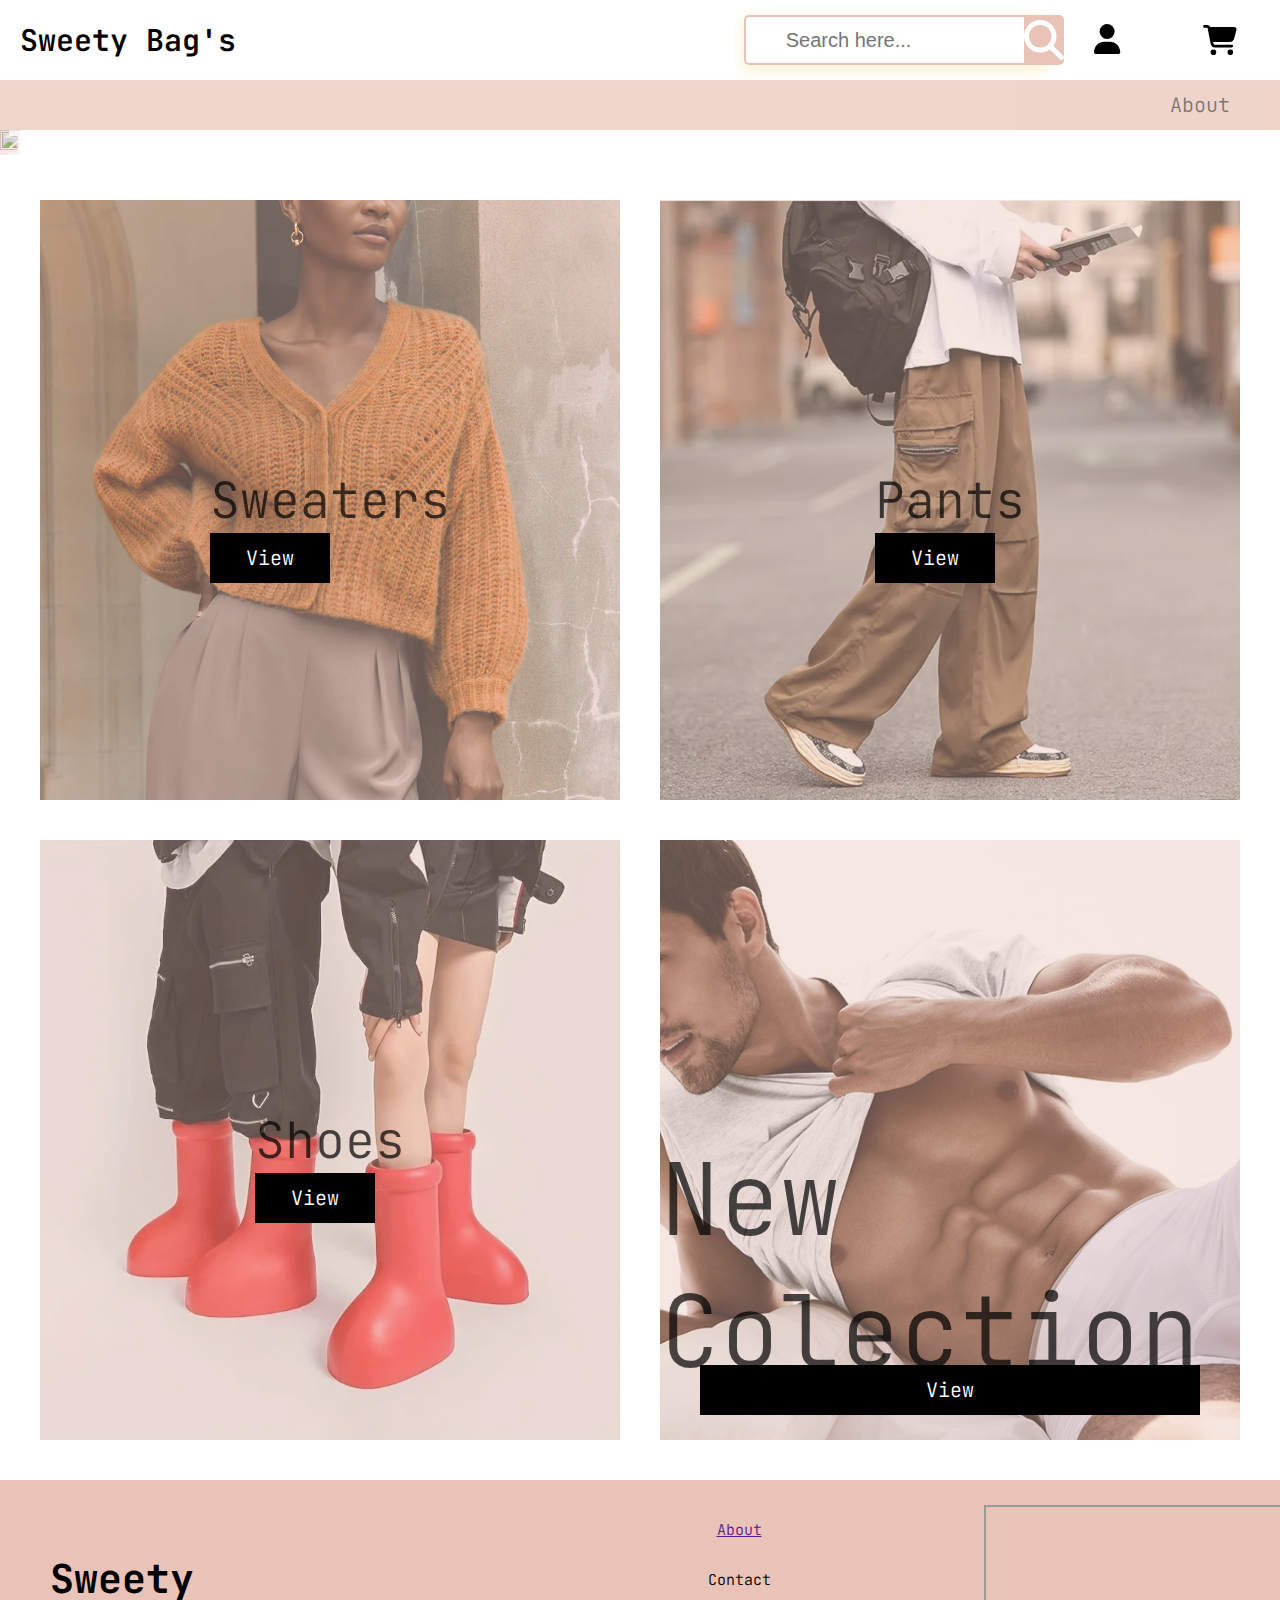
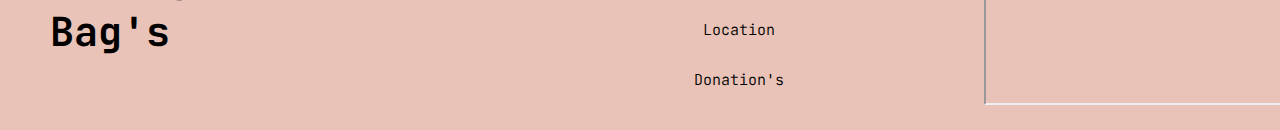
==== index.html @ 352de0c8 "modal and searchbar" ====
<!DOCTYPE html>
<html lang="en">

<head>
    <meta charset="UTF-8">
    <meta name="viewport" content="width=device-width, initial-scale=1.0">
    <link rel="stylesheet" href="style.css">
    <link rel="preconnect" href="https://fonts.googleapis.com">
    <link rel="preconnect" href="https://fonts.gstatic.com" crossorigin>
    <link
        href="https://fonts.googleapis.com/css2?family=Dancing+Script:wght@400..700&family=Freeman&family=JetBrains+Mono:ital,wght@0,100..800;1,100..800&family=Sevillana&display=swap"
        rel="stylesheet">
    <link rel="icon" type="image/x-icon" href="/img/spongebobpants.webp">
    <script src="main.js"></script>
    <!-- hier onder is de lib van icons -->
    <script src='./all.min.js' crossorigin='anonymous'></script>
    <title>Sweety Bag</title>
</head>


<body>
    <header class="header">
        
        <button class="logo"> Sweety Bag's</button>
        <section class="searchbar">
            <input id="js--searchbar" type="text" placeholder="Search here..." class="searchbar__input">
            <i class="fa-solid fa-magnifying-glass searchbar__glass"></i>
        </section>

        <a href="acount.html">
            <button id="user" class="fa-solid fa-user"></button>
        </a>
        <a href="shoppingkart.html">
            <button id="shoppingcart" class="fa-solid fa-cart-shopping fa-bounce"></button>
        </a>

    </header>

    <div class="nav">
        <button class="About"> About </button>
    </div>

    <section class="Hero">
        <div class="image-container">
            <img class="Heroimg" src="https://audaces.com/wp-content/uploads/2020/08/fashion-styles.webp" alt="">
            <div class="image-text"> make it your style</div>
        </div>
    </section>

    <section class="collections">
        <ul>
            <ul class="collectionList">


                <div class="collectionsimg">

                    <img src="img/sweater.jpeg" alt="">
                    <div class="cover">
                        <div class="cover-text">
                            <p>
                                Sweaters
                            </p>
                            <a href="sweater.html">
                                View
                            </a>
                        </div>

                    </div>


                </div>

                <div class="collectionsimg">
                    <img src="img/pants.webp" alt="">
                    <div class="cover">
                        <div class="cover-text">
                            <p>
                                Pants
                            </p>
                            <a href="pants.html">
                                View
                            </a>
                        </div>

                    </div>


                </div>

                <div class="collectionsimg">
                    <img src="img/shoes.webp">
                    <div class="cover">
                        <div class="cover-text">

                            <p>
                                Shoes
                            </p>
                            <a href="shoes.html">
                                View
                            </a>

                        </div>

                    </div>


                </div>



                <div class="collectionsimg">
                    <img class="onderbroekimg" src="img/onderbroek.jpg" alt="">
                    <div class="cover">
                        <div class="cover-text-big">
                            <p>
                                New Colection
                            </p>
                            <a href="allitems.html">
                                View
                            </a>
                        </div>

                    </div>




            </ul>


    </section>

    <footer>
        <div class="footer">
            <h1> Sweety Bag's</h1>
            <ul>
                <a href=""> About</a>
                <a>Contact</a>
                <a>Location</a>
                <a>Donation's</a>
            </ul>
            <iframe class="Maps"
                src="https://www.google.com/maps/embed?pb=!1m18!1m12!1m3!1d2933.0940588538065!2d26.31622931198664!3d42.680549871044725!2m3!1f0!2f0!3f0!3m2!1i1024!2i768!4f13.1!3m3!1m2!1s0x40a6278e172d67c5%3A0xab6469d3bf5cfe87!2sSweety!5e0!3m2!1snl!2snl!4v1716919957125!5m2!1snl!2snl"
                width="400" height="200" allowfullscreen="" loading="lazy"
                referrerpolicy="no-referrer-when-downgrade"></iframe>

        </div>
    </footer>
</body>

</html>
---- style.css ----
*{
    margin: 0;
    padding: 0;
    box-sizing: border-box;
}


.jetbrains-mono-300{
  font-family: "JetBrains Mono", monospace;
  font-optical-sizing: auto;
  font-weight: 300;
  font-style: normal;
}

html{
    font-size: 62.5%;
}
body{
    font-size: 2rem;
    background-color: white;
}

.header{

    display: flex;
    align-items: center;
    gap: 5rem;
    overflow: hidden;
}
.logo{
  color: black;
   text-decoration: none;
    background: rgba(255, 255, 255, 0.3);
    display: flex;
    align-items:start;
    justify-content: start;
    margin: 1rem;
    padding: 1rem;
    font-size: 3rem;
    font-family: "JetBrains Mono", monospace;
    font-optical-sizing: auto;
    font-weight: 600;
    font-style: normal; 
    width: 500rem;
}

.logo:hover{
    cursor: pointer;
}

.searchbar{
  display: flex;
  justify-content: flex-start;
  position: relative;
  margin: 0 auto;
  width: 60%;
}

.searchbar__input{
  border: none;
  height: 5rem;
  width: 30rem;
  font-size: 2rem;
  border:  0.2rem solid rgb(233, 195, 183);
  border-radius: 0.5rem;
  padding: 2rem 4rem;
  box-shadow:0 0.5rem 1rem 0.5rem rgba(255, 213, 116, 0.2) ;
  padding-right:5rem ;
}

.searchbar__glass{
  width: 4rem;
  height: 10%;
  background-color: rgba(233,195,183,1);
  height: 100%;
  display: flex;
  align-items: center;
  justify-content: center;
  font-size: 200%;
  color: white;
  position: absolute;
  border-top-right-radius: 0.5rem;
  border-bottom-right-radius: 0.5rem;
  left: 28rem;
}

#shoppingcart{
  text-decoration: none;
   color: black;
    margin-right:  1rem; ;
   display: flex;
   justify-content: end;
   align-items: flex-end;
   font-size: 3rem;
  width: 10rem;
  overflow: hidden;
  
}


#shoppingcart:hover{
    cursor: pointer;
}

#user{
    font-size: 3rem;
    color: black;
    list-style: none;
    text-decoration: none;
    
}

#user:hover{
    cursor: pointer;
}



header>button{
    
    font-size: 2rem;
    font-family: "JetBrains Mono", monospace;
    font-optical-sizing: auto;
    font-weight: 300;
    font-style: normal; 
    border: none;
    background-color: white;
    
}


.About , .Location{
    opacity: 0.7;
}

.About:hover{
    cursor: pointer;
}

.Location:hover{
    cursor: pointer;
}

.Heroimg{
    width: 100%;
    height: 100%;
   
}


.image-container {
    overflow: hidden;
    position: relative;
    display: inline-block;
  }

  .image-container::before {
    content: "";
    position: absolute;
    top: 0;
    left: 0;
    right: 0;
    height: 11%; /* Adjust the height of the fade as needed */
    background: linear-gradient(to top   , rgba(255, 214, 152, 0), rgb(233,195,183,0.4)); 
  }

  .collectionList {
    list-style: none;
    display: flex;
    gap: 4rem;
    flex-wrap: wrap;
    

}


.image-text {
    margin: 3rem;
    border-radius: 1rem;
    padding: 1rem;
   opacity: 1;
   background-color:rgba(233,195,183,0.4);
    font-family: "JetBrains Mono", monospace;
    font-optical-sizing: auto;
    font-weight: 300;
    font-style: normal; 
    position: absolute;
    top: 50%;
    left: 20%;
    transform: translate(-50%, -50%);
    color: whitesmoke;
    font-size: 5rem;
    font-weight: bold;
    text-align: center;
  }


a>button{
    display: flex;
    align-items: center;
    justify-content: center;
    color: white;
    border: none;
    background-color: black;
}


  .cover-text>a{
    text-decoration: none;
    display: flex;
    align-items: center;
    justify-content: center;
    font-family: "JetBrains Mono", monospace;
    font-optical-sizing: auto;
    font-weight: 300;
    font-style: normal; 
    position: absolute;
    border: none;
    color: white;
    background-color: black;
    width: 10rem;
    height: 5rem;
  }




  .cover-text-big>p{
    opacity: 0.7;
    font-size: 10rem;
    text-decoration: none;
    display: flex;
    align-items: center;
    justify-content: center;
    font-family: "JetBrains Mono", monospace;
    font-optical-sizing: auto;
    font-weight: 300;
    font-style: normal; 
    display: flex;
    align-items: center;
    justify-content: center;
    margin-top: 25rem;
    
  }


  .cover-text-big{
    display: flex;
    align-items: center;
    justify-content: center;
  }

  .cover-text-big>a{
    text-decoration: none;
    display: flex;
    align-items: center;
    justify-content: center;
    font-family: "JetBrains Mono", monospace;
    font-optical-sizing: auto;
    font-weight: 300;
    font-style: normal; 
    position: absolute;
    border: none;
    color: white;
    background-color: black;
    margin-top: 50rem;
    width: 50rem;
    height: 5rem;
  }

  button:hover{
    cursor: pointer;
  }

  .cover-text>p{
    font-family: "JetBrains Mono", monospace;
    font-optical-sizing: auto;
    font-weight: 300;
    font-style: normal;
    display: flex;
    align-items: start;
    justify-content: start;
    font-size: 5rem;
    position: relative;
    opacity: 0.7;
  }

 .cover-text>a{
    display: flex;
    align-items: center;
    justify-content: center;
    font-family: "JetBrains Mono", monospace;
    font-optical-sizing: auto;
    font-weight: 300;
    font-style: normal; 
    border: none;
    width: 12rem;
    height: 5rem;
    position: absolute; 

  
 }



 .cover{
    display: flex;
    align-items: center;
    justify-content: center;
    margin: 0;
    position: relative;
    bottom: calc(100% + 5px);
    height: 100%;
  background-color:rgba(233,195,183,0.4);

 }
  .collectionsimg>img{

    width: 100%;;
    height: 100%;
    object-fit: cover;
  }

  .collectionsimg{
    
    object-fit:none;
    width: 40rem;
    height: 60rem;
    flex-shrink: 1;
    flex-grow: 1;
    
  }



.collections  {
    width: 100%;
    padding: 4rem;
    
}
  
.nav{
    opacity: 0.7;
    display: flex;
    align-items: flex-end;
    justify-content: end;
  width: 100%;
  height: 5rem;
  background-color:rgb(233,195	,183);
}

.nav>button{
    padding-right: 5rem;
    display: flex;
    align-items: center;
    justify-content: end;
    font-size: 2rem;
    font-family: "JetBrains Mono", monospace;
    font-optical-sizing: auto;
    font-weight: 300;
    font-style: normal; 
    border: none;
    background-color: rgb(233,195	,183);
    height: 5rem;
    
}
  
 
.footer{
    display: flex;
    align-items: center;
    justify-content: space-between;
    gap: 20rem;
    font-size: 2rem;
    font-family: "JetBrains Mono", monospace;
    font-optical-sizing: auto;
    font-weight: 300;
    font-style: normal;
    background-color: rgb(233,195,183);
    width: 100%;
    height: 25rem;
    padding: 5rem;
    
}


.footer>h1{
    display: flex;
    align-items: end;
    justify-content: end    ;
}

.Maps{
  
}

.footer>ul{
  display: flex;
  gap: 3rem ;
  list-style: none;
  flex-direction: column;
  align-items: center;
  justify-content: flex-end;
   font-size: 1.5rem;
   margin-left:  30rem;
}


.shoppingkartinfo{
  color: white;
  flex-direction: column;
  margin: 5rem 0rem ;
  display: flex;
  align-items: center;
  justify-content: center;
  background: rgb(60,60	,60);
  width: 100%;
  height: 15rem;
  font-size: 2rem;
  font-family: "JetBrains Mono", monospace;
  font-optical-sizing: auto;
  font-weight: 300;
  font-style: normal;
}

.shoppingkartinfo>a {
    text-decoration: none;
    color: white;
}

.shoppingkartinfo>a:hover{
  text-decoration: underline;
}
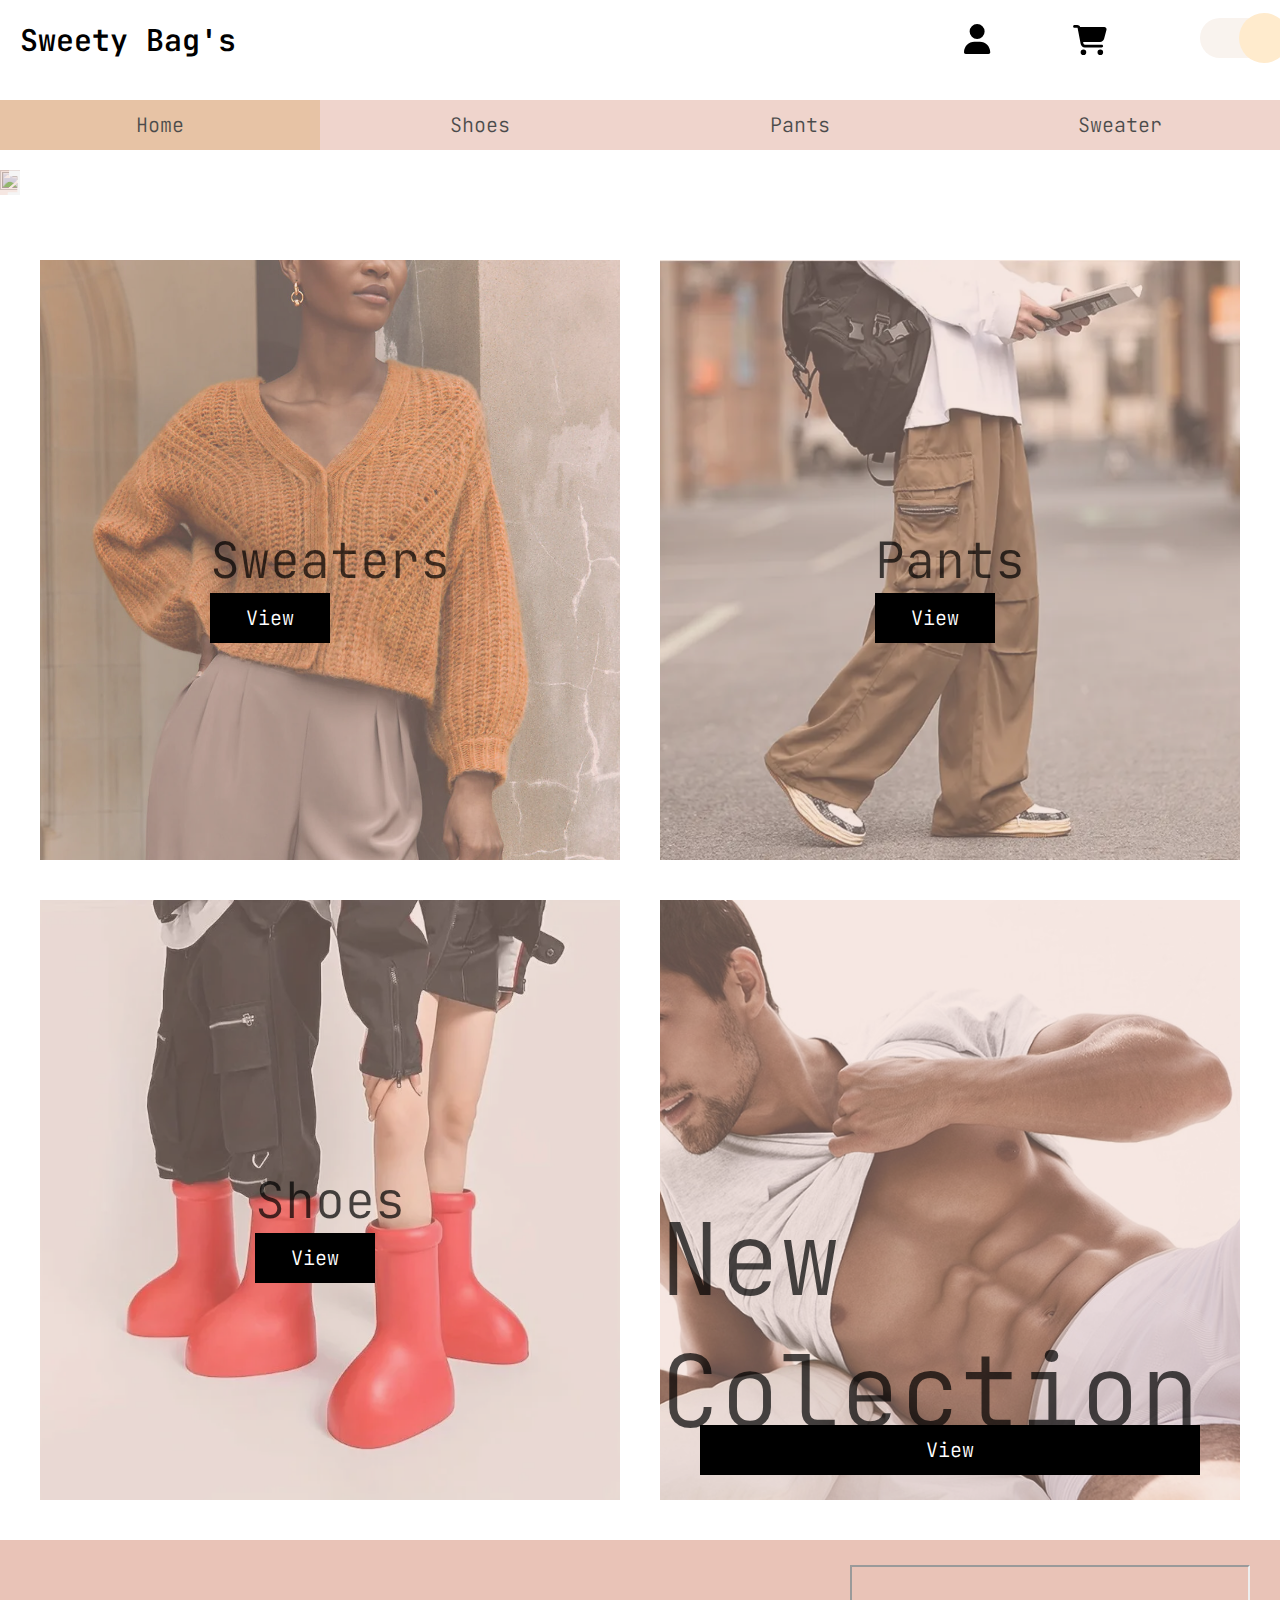
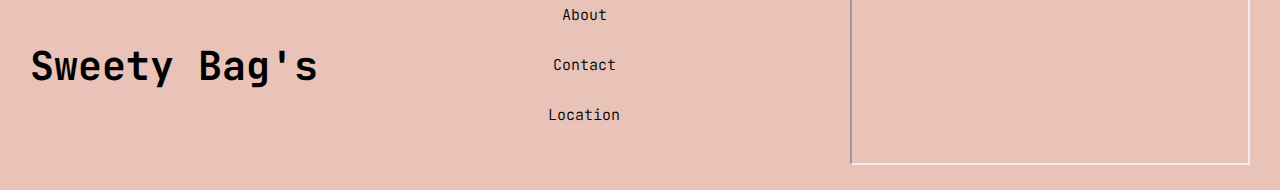
==== commit 12648a27: "alles is af front end alles" ====
--- a/index.html
+++ b/index.html
@@ -3,6 +3,7 @@
 
 <head>
     <meta charset="UTF-8">
+    <meta name="description" content="Ontdek de nieuwste modetrends bij Sweety Bag's . Shop stijlvolle dames- en herenkleding, schoenen en accessoires. Gratis verzending vanaf €50. Unieke items voor elke gelegenheid!">
     <meta name="viewport" content="width=device-width, initial-scale=1.0">
     <link rel="stylesheet" href="style.css">
     <link rel="preconnect" href="https://fonts.googleapis.com">
@@ -11,7 +12,8 @@
         href="https://fonts.googleapis.com/css2?family=Dancing+Script:wght@400..700&family=Freeman&family=JetBrains+Mono:ital,wght@0,100..800;1,100..800&family=Sevillana&display=swap"
         rel="stylesheet">
     <link rel="icon" type="image/x-icon" href="/img/spongebobpants.webp">
-    <script src="main.js"></script>
+    <script src="main.js" defer></script>
+    <script src="darkmode.js" defer></script>
     <!-- hier onder is de lib van icons -->
     <script src='./all.min.js' crossorigin='anonymous'></script>
     <title>Sweety Bag</title>
@@ -19,13 +21,11 @@
 
 
 <body>
+    <main>
     <header class="header">
         
         <button class="logo"> Sweety Bag's</button>
-        <section class="searchbar">
-            <input id="js--searchbar" type="text" placeholder="Search here..." class="searchbar__input">
-            <i class="fa-solid fa-magnifying-glass searchbar__glass"></i>
-        </section>
+
 
         <a href="acount.html">
             <button id="user" class="fa-solid fa-user"></button>
@@ -33,12 +33,20 @@
         <a href="shoppingkart.html">
             <button id="shoppingcart" class="fa-solid fa-cart-shopping fa-bounce"></button>
         </a>
+        <!-- dark mode -->
+        <label for="mode">
+            <input type="checkbox" name="" id="mode" class="dashboardHeader__mode">
+        </label>
 
+        
     </header>
-
+    
     <div class="nav">
-        <button class="About"> About </button>
-    </div>
+        <a href="index.html" class="select"> Home</a>
+        <a href="shoes.html" > Shoes </a>
+        <a href="pants.html" >Pants</a>
+        <a href="sweater.html">Sweater</a>
+    </div>  
 
     <section class="Hero">
         <div class="image-container">
@@ -108,7 +116,7 @@
 
 
 
-                <div class="collectionsimg">
+                <div class="collectionsimg largeimg" >
                     <img class="onderbroekimg" src="img/onderbroek.jpg" alt="">
                     <div class="cover">
                         <div class="cover-text-big">
@@ -130,14 +138,15 @@
 
     </section>
 
+</main>
     <footer>
+        
         <div class="footer">
             <h1> Sweety Bag's</h1>
             <ul>
-                <a href=""> About</a>
-                <a>Contact</a>
-                <a>Location</a>
-                <a>Donation's</a>
+                <a href="" > About </a>
+                <a href="" onclick="alert('Call 0674392542')">Contact</a>
+                <a href="https://www.google.com/maps/place/Sweety/@42.68055,26.31881,15z/data=!4m6!3m5!1s0x40a6278e172d67c5:0xab6469d3bf5cfe87!8m2!3d42.6805499!4d26.3188096!16s%2Fg%2F11sfpw0n2_?hl=nl&entry=ttu">Location</a>
             </ul>
             <iframe class="Maps"
                 src="https://www.google.com/maps/embed?pb=!1m18!1m12!1m3!1d2933.0940588538065!2d26.31622931198664!3d42.680549871044725!2m3!1f0!2f0!3f0!3m2!1i1024!2i768!4f13.1!3m3!1m2!1s0x40a6278e172d67c5%3A0xab6469d3bf5cfe87!2sSweety!5e0!3m2!1snl!2snl!4v1716919957125!5m2!1snl!2snl"
@@ -145,7 +154,9 @@
                 referrerpolicy="no-referrer-when-downgrade"></iframe>
 
         </div>
+    
     </footer>
+
 </body>
 
 </html>--- a/style.css
+++ b/style.css
@@ -4,6 +4,9 @@
     box-sizing: border-box;
 }
 
+button:hover , .dashboardHeader__mode:hover{
+  cursor: pointer !important;
+}
 
 .jetbrains-mono-300{
   font-family: "JetBrains Mono", monospace;
@@ -11,6 +14,10 @@
   font-weight: 300;
   font-style: normal;
 }
+:root{
+  --wit: white;
+  --black: #393E446;
+}
 
 html{
     font-size: 62.5%;
@@ -19,6 +26,61 @@
     font-size: 2rem;
     background-color: white;
 }
+main{
+  background: var(--wit);
+  width: 100%;
+  height: 100%;
+  color: black;
+  display: flex;
+  flex-direction: column;
+  gap: 2rem;
+  border-top-right-radius:0.5rem ;
+ border-bottom-right-radius: 0.5rem;
+}
+
+.dashboardHeader{
+  display: flex;
+  justify-content: space-between;
+ 
+}
+.dashboardHeader__heading{
+  font-size: 300%;
+  font-weight: 700;
+}
+.dashboardHeader__mode{
+  -webkit-appearance: none;
+  appearance: none;
+  width: 8rem;
+  height: 4rem;
+  background: #f9f3ee;
+  border-radius: 5rem;
+  position: relative;
+
+}
+.dashboardHeader__mode:checked{
+  background: rgb(33, 39, 48);
+
+  
+}
+.dashboardHeader__mode::after{
+  content: "";
+  width: 5rem;
+  height: 5rem;
+  border-radius: 50%;
+  background: blanchedalmond;
+  position: absolute;
+  top: 50%;
+  left: 30%;
+  transform: translate(30%,-50%);
+  transition: 0.4s all;
+  transition-timing-function: cubic-bezier(0.25, 0.46, 0.45, 0.94);
+}
+.dashboardHeader__mode:checked::after{
+  transform: translate(-50%,-50%);
+}
+
+
+
 
 .header{
 
@@ -82,6 +144,39 @@
   border-top-right-radius: 0.5rem;
   border-bottom-right-radius: 0.5rem;
   left: 28rem;
+}
+
+
+
+.nav{
+  opacity: 0.7;
+  display: flex;
+  align-items: center;
+  justify-content: space-around;
+width: 100%;
+height: 5rem;
+background-color:rgb(233,195	,183);
+}
+
+.nav>a{
+  display: flex;
+  align-items: center;
+  justify-content: center;
+  font-size: 2rem;
+  font-family: "JetBrains Mono", monospace;
+  font-optical-sizing: auto;
+  font-weight: 300;
+  font-style: normal; 
+  border: none;
+  background-color: rgb(233,195	,183);
+  height: 5rem;
+  color: black;
+  text-decoration: none;
+  width: 35rem;
+}
+
+.nav>a:hover , .nav>a.select{
+  background-color: #deab7f;
 }
 
 #shoppingcart{
@@ -339,35 +434,81 @@
     
 }
   
-.nav{
-    opacity: 0.7;
-    display: flex;
-    align-items: flex-end;
-    justify-content: end;
+
+.checkout {
+  display: flex;
   width: 100%;
+
+}
+
+.checkout__list {
+  display: grid;
+  grid-template-rows: repeat(3,45rem)
+}
+.checkout__listItems{
+  flex-direction: column;
+  gap: 0.5rem   ;
+  justify-content: space-between;
+  padding-bottom:  2rem;
+}
+.checkout__img{
+  height: 40%;
+  width: 50%;
+
+}
+
+.SCimg{
+  width: 25rem;
+  height: 25rem;
+}
+
+.SCitems{
+  
+  object-fit: cover;
+  display: flex;
+  flex-direction: column;
+}
+
+.SCtext{
+  padding: 5rem;
+  height: 10rem;
+  display: flex;
+  align-items: center;
+  justify-content: flex-end;
+  font-family: "JetBrains Mono", monospace;
+  font-optical-sizing: auto;
+  font-weight: 300;
+  font-style: normal; }
+
+.checkoutItems{
+  display: flex;
+  align-items: center;
+  justify-content: space-between;
+  padding: 3rem;
+}
+
+.checkoutItems>p{
+  font-family: "JetBrains Mono", monospace;
+    font-optical-sizing: auto;
+    font-weight: 300;
+    font-style: normal; 
+}
+
+.select{
+  font-size: 2rem;
+  width: 10rem;
   height: 5rem;
-  background-color:rgb(233,195	,183);
-}
-
-.nav>button{
-    padding-right: 5rem;
-    display: flex;
-    align-items: center;
-    justify-content: end;
-    font-size: 2rem;
-    font-family: "JetBrains Mono", monospace;
-    font-optical-sizing: auto;
-    font-weight: 300;
-    font-style: normal; 
-    border: none;
-    background-color: rgb(233,195	,183);
-    height: 5rem;
-    
-}
+  font-family: "JetBrains Mono", monospace;
+  font-optical-sizing: auto;
+  font-weight: 300;
+  font-style: normal;
+}
+
+
   
  
 .footer{
-    display: flex;
+      display: flex;
     align-items: center;
     justify-content: space-between;
     gap: 20rem;
@@ -379,9 +520,13 @@
     background-color: rgb(233,195,183);
     width: 100%;
     height: 25rem;
-    padding: 5rem;
-    
-}
+    padding: 3rem;
+
+    
+}
+
+
+
 
 
 .footer>h1{
@@ -390,19 +535,25 @@
     justify-content: end    ;
 }
 
-.Maps{
-  
+
+a{
+  color: black;
+  text-decoration: none;
 }
 
 .footer>ul{
   display: flex;
   gap: 3rem ;
-  list-style: none;
   flex-direction: column;
   align-items: center;
   justify-content: flex-end;
    font-size: 1.5rem;
-   margin-left:  30rem;
+   color: black;
+   list-style: none;
+}
+
+#mapDiv{
+margin: 5rem;
 }
 
 
@@ -432,4 +583,43 @@
   text-decoration: underline;
 }
 
-
+@media screen and (max-width:60rem) {
+  header{
+    display: flex;
+    flex-direction: column;
+  }
+  .logo{
+    display: flex;
+    align-items: center;
+    justify-content: center;
+  }
+  .image-text{
+    font-size: 2.3rem;
+    display: flex;
+    justify-content: center;
+    align-items: center;
+    margin: 5rem;
+  }
+  .image-container{
+    display: flex;
+    justify-content: center;
+    align-items: center;
+  }
+  footer{
+    display: none ;
+  }
+  .cover-text-big{
+    font-size: 2rem ;
+  }
+  .largeimg{
+    width: 10rem;
+  }
+  .cover-text-big>p{
+    font-size: 5rem;
+  }
+  .cover-text-big>a{
+    width: 10rem;
+  }
+}
+
+
